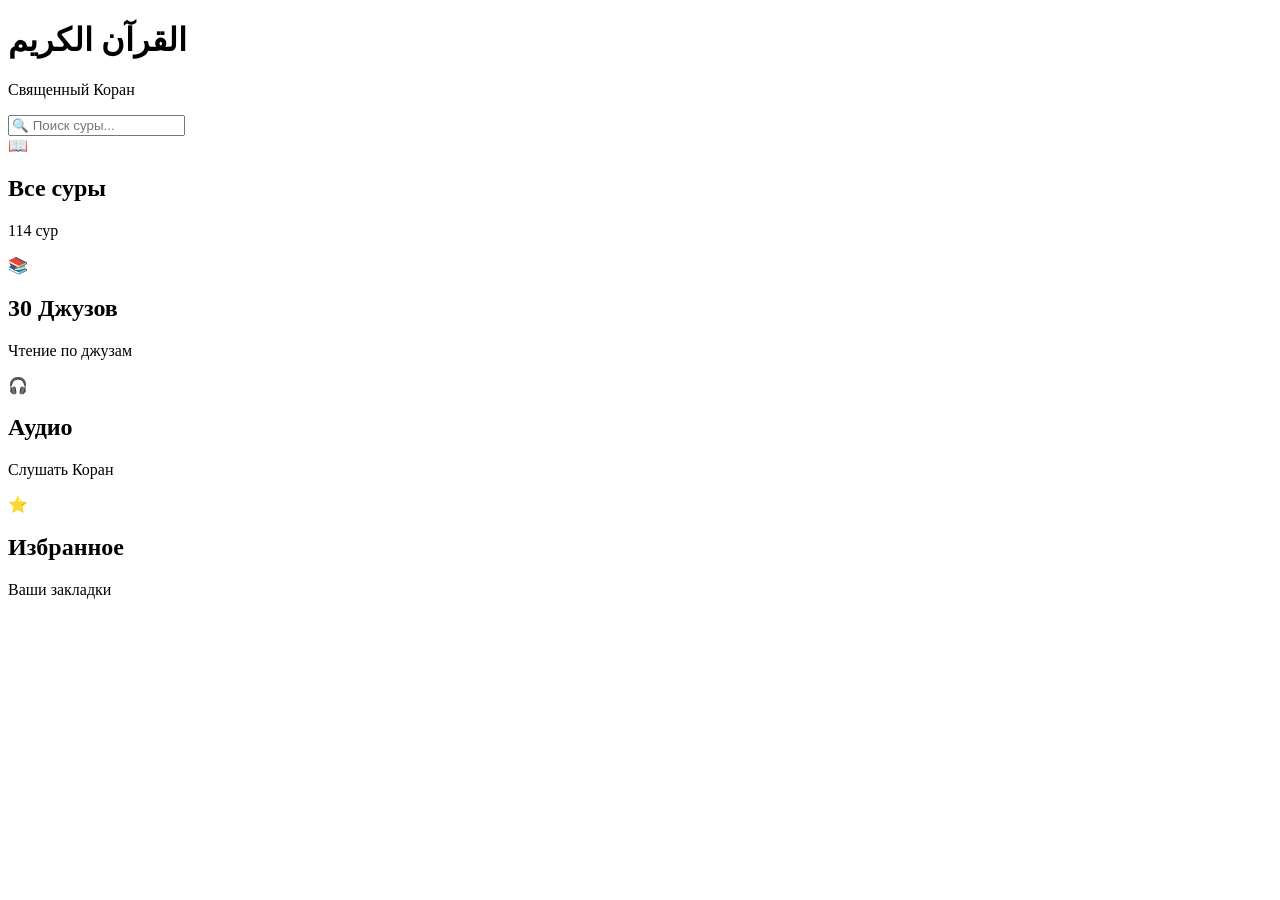
==== index.html @ c9a44c61 "Create index.html" ====
<!DOCTYPE html>
<html lang="ru">
<head>
<meta charset="UTF-8">
<meta name="viewport" content="width=device-width, initial-scale=1.0">

<title>القرآن الكريم</title>

<link rel="stylesheet" href="style.css">
</head>

<body>

<div class="background"></div>

<header>

<h1>القرآن الكريم</h1>
<p>Священный Коран</p>

</header>

<div class="search">

<input type="text" placeholder="🔍 Поиск суры...">

</div>

<div class="cards">

<div class="card">
📖
<h2>Все суры</h2>
<p>114 сур</p>
</div>

<div class="card">
📚
<h2>30 Джузов</h2>
<p>Чтение по джузам</p>
</div>

<div class="card">
🎧
<h2>Аудио</h2>
<p>Слушать Коран</p>
</div>

<div class="card">
⭐
<h2>Избранное</h2>
<p>Ваши закладки</p>
</div>

</div>

<script src="app.js"></script>

</body>
</html>
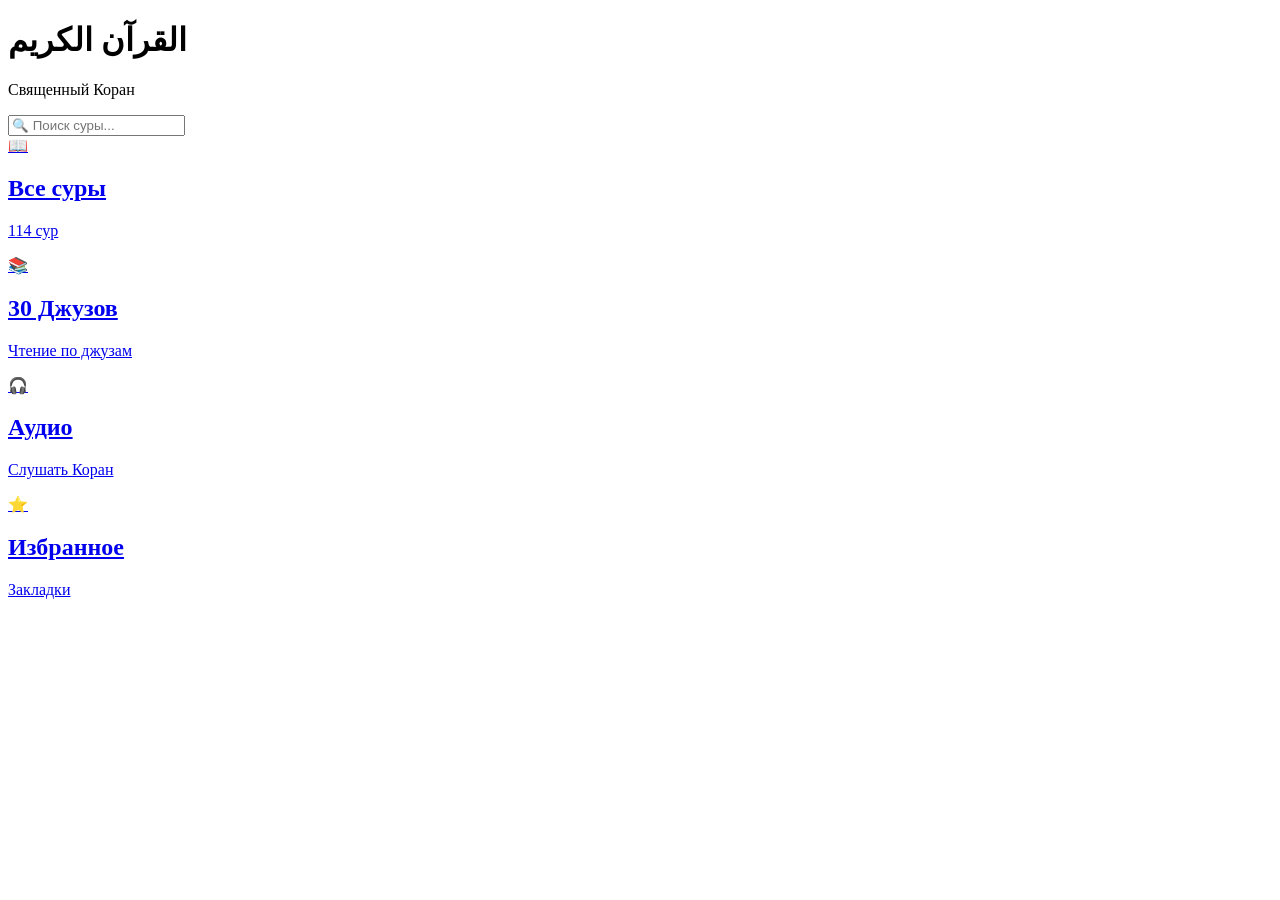
==== commit b5a08f19: "Create index.html" ====
--- a/index.html
+++ b/index.html
@@ -3,58 +3,49 @@
 <head>
 <meta charset="UTF-8">
 <meta name="viewport" content="width=device-width, initial-scale=1.0">
-
 <title>القرآن الكريم</title>
-
 <link rel="stylesheet" href="style.css">
 </head>
-
 <body>
 
-<div class="background"></div>
-
-<header>
-
-<h1>القرآن الكريم</h1>
-<p>Священный Коран</p>
-
+<header class="header">
+    <h1>القرآن الكريم</h1>
+    <p>Священный Коран</p>
 </header>
 
 <div class="search">
-
-<input type="text" placeholder="🔍 Поиск суры...">
-
+    <input type="text" placeholder="🔍 Поиск суры...">
 </div>
 
-<div class="cards">
+<main class="cards">
 
-<div class="card">
-📖
+<a href="surahs.html" class="card">
+<div class="emoji">📖</div>
 <h2>Все суры</h2>
 <p>114 сур</p>
-</div>
+</a>
 
-<div class="card">
-📚
+<a href="#" class="card">
+<div class="emoji">📚</div>
 <h2>30 Джузов</h2>
 <p>Чтение по джузам</p>
-</div>
+</a>
 
-<div class="card">
-🎧
+<a href="#" class="card">
+<div class="emoji">🎧</div>
 <h2>Аудио</h2>
 <p>Слушать Коран</p>
-</div>
+</a>
 
-<div class="card">
-⭐
+<a href="#" class="card">
+<div class="emoji">⭐</div>
 <h2>Избранное</h2>
-<p>Ваши закладки</p>
-</div>
+<p>Закладки</p>
+</a>
 
-</div>
+</main>
 
 <script src="app.js"></script>
 
 </body>
-</html>+</html>
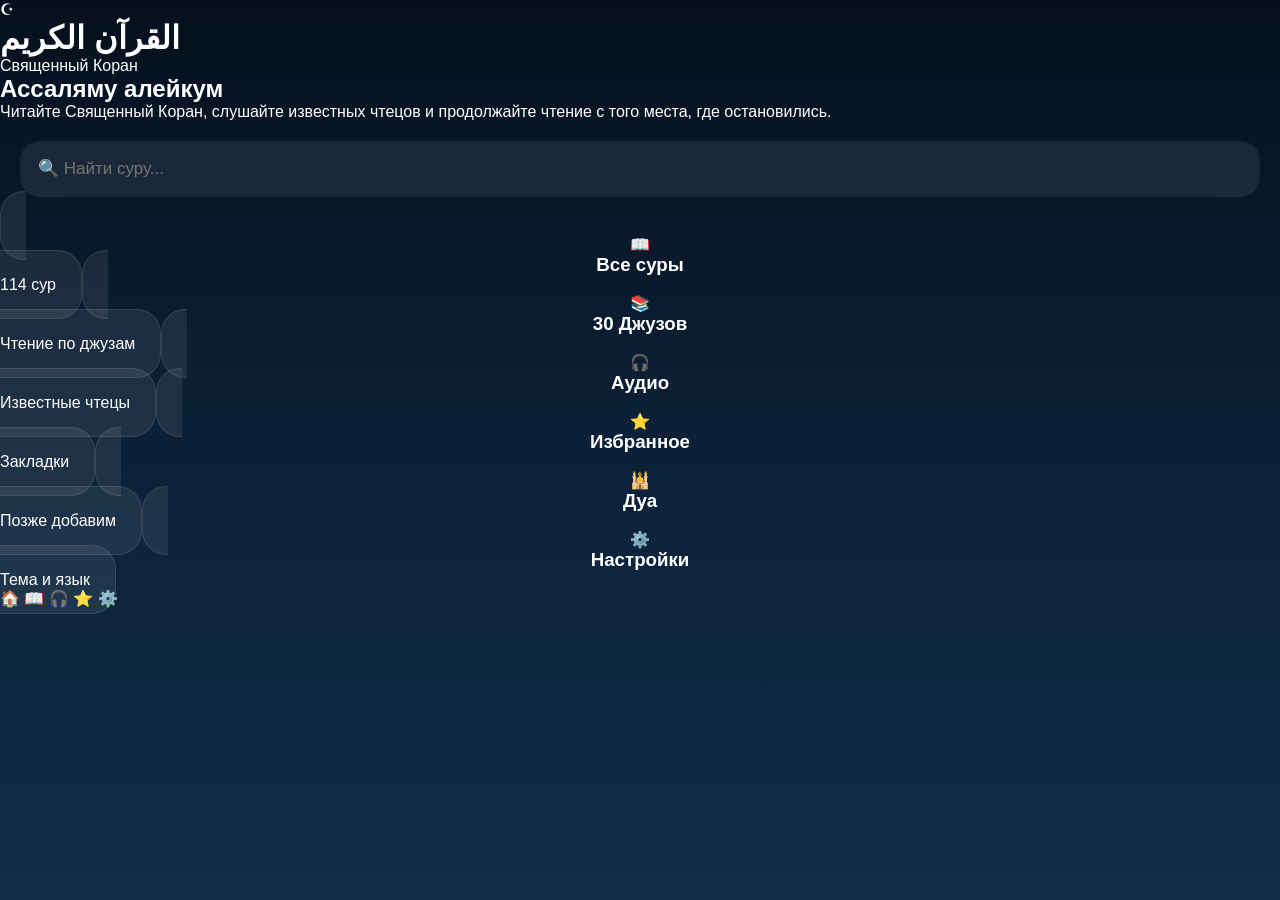
==== commit ac3d7187: "Create index.html" ====
--- a/index.html
+++ b/index.html
@@ -4,46 +4,133 @@
 <meta charset="UTF-8">
 <meta name="viewport" content="width=device-width, initial-scale=1.0">
 <title>القرآن الكريم</title>
+
 <link rel="stylesheet" href="style.css">
+
+<link rel="preconnect" href="https://fonts.googleapis.com">
+<link rel="preconnect" href="https://fonts.gstatic.com" crossorigin>
+
+<link href="https://fonts.googleapis.com/css2?family=Amiri:wght@400;700&family=Inter:wght@300;400;500;600;700&display=swap" rel="stylesheet">
+
 </head>
+
 <body>
 
-<header class="header">
-    <h1>القرآن الكريم</h1>
-    <p>Священный Коран</p>
+<header class="top">
+
+<div class="logo">
+
+<div class="logo-icon">☪</div>
+
+<div>
+
+<h1>القرآن الكريم</h1>
+
+<p>Священный Коран</p>
+
+</div>
+
+</div>
+
 </header>
 
-<div class="search">
-    <input type="text" placeholder="🔍 Поиск суры...">
-</div>
+<section class="welcome">
 
-<main class="cards">
+<h2>Ассаляму алейкум</h2>
+
+<p>
+Читайте Священный Коран, слушайте известных чтецов
+и продолжайте чтение с того места, где остановились.
+</p>
+
+</section>
+
+<section class="search">
+
+<input
+type="text"
+placeholder="🔍 Найти суру..."
+id="search">
+
+</section>
+
+<section class="grid">
 
 <a href="surahs.html" class="card">
-<div class="emoji">📖</div>
-<h2>Все суры</h2>
-<p>114 сур</p>
+
+<div class="icon">📖</div>
+
+<h3>Все суры</h3>
+
+<span>114 сур</span>
+
 </a>
 
 <a href="#" class="card">
-<div class="emoji">📚</div>
-<h2>30 Джузов</h2>
-<p>Чтение по джузам</p>
+
+<div class="icon">📚</div>
+
+<h3>30 Джузов</h3>
+
+<span>Чтение по джузам</span>
+
 </a>
 
 <a href="#" class="card">
-<div class="emoji">🎧</div>
-<h2>Аудио</h2>
-<p>Слушать Коран</p>
+
+<div class="icon">🎧</div>
+
+<h3>Аудио</h3>
+
+<span>Известные чтецы</span>
+
 </a>
 
 <a href="#" class="card">
-<div class="emoji">⭐</div>
-<h2>Избранное</h2>
-<p>Закладки</p>
+
+<div class="icon">⭐</div>
+
+<h3>Избранное</h3>
+
+<span>Закладки</span>
+
 </a>
 
-</main>
+<a href="#" class="card">
+
+<div class="icon">🕌</div>
+
+<h3>Дуа</h3>
+
+<span>Позже добавим</span>
+
+</a>
+
+<a href="#" class="card">
+
+<div class="icon">⚙️</div>
+
+<h3>Настройки</h3>
+
+<span>Тема и язык</span>
+
+</a>
+
+</section>
+
+<footer class="bottom">
+
+<a href="index.html">🏠</a>
+
+<a href="surahs.html">📖</a>
+
+<a href="#">🎧</a>
+
+<a href="#">⭐</a>
+
+<a href="#">⚙️</a>
+
+</footer>
 
 <script src="app.js"></script>
 
--- a/style.css
+++ b/style.css
@@ -0,0 +1,82 @@
+*{
+margin:0;
+padding:0;
+box-sizing:border-box;
+font-family:-apple-system,BlinkMacSystemFont,"Segoe UI",sans-serif;
+}
+
+body{
+background:linear-gradient(180deg,#06101d,#0c2138,#102d4a);
+color:#fff;
+min-height:100vh;
+}
+
+.header{
+padding:50px 20px 30px;
+text-align:center;
+}
+
+.header h1{
+font-size:42px;
+color:#FFD700;
+margin-bottom:10px;
+}
+
+.header p{
+font-size:18px;
+opacity:.8;
+}
+
+.search{
+padding:20px;
+}
+
+.search input{
+width:100%;
+padding:18px;
+border:none;
+outline:none;
+border-radius:20px;
+background:rgba(255,255,255,.08);
+color:white;
+font-size:17px;
+backdrop-filter:blur(20px);
+}
+
+.cards{
+display:grid;
+grid-template-columns:repeat(auto-fit,minmax(170px,1fr));
+gap:20px;
+padding:20px;
+}
+
+.card{
+text-decoration:none;
+color:white;
+background:rgba(255,255,255,.08);
+border-radius:24px;
+padding:25px;
+text-align:center;
+backdrop-filter:blur(25px);
+border:1px solid rgba(255,255,255,.1);
+transition:.3s;
+}
+
+.card:hover{
+transform:translateY(-6px);
+border-color:#FFD700;
+}
+
+.emoji{
+font-size:50px;
+margin-bottom:15px;
+}
+
+.card h2{
+color:#FFD700;
+margin-bottom:10px;
+}
+
+.card p{
+opacity:.8;
+}
